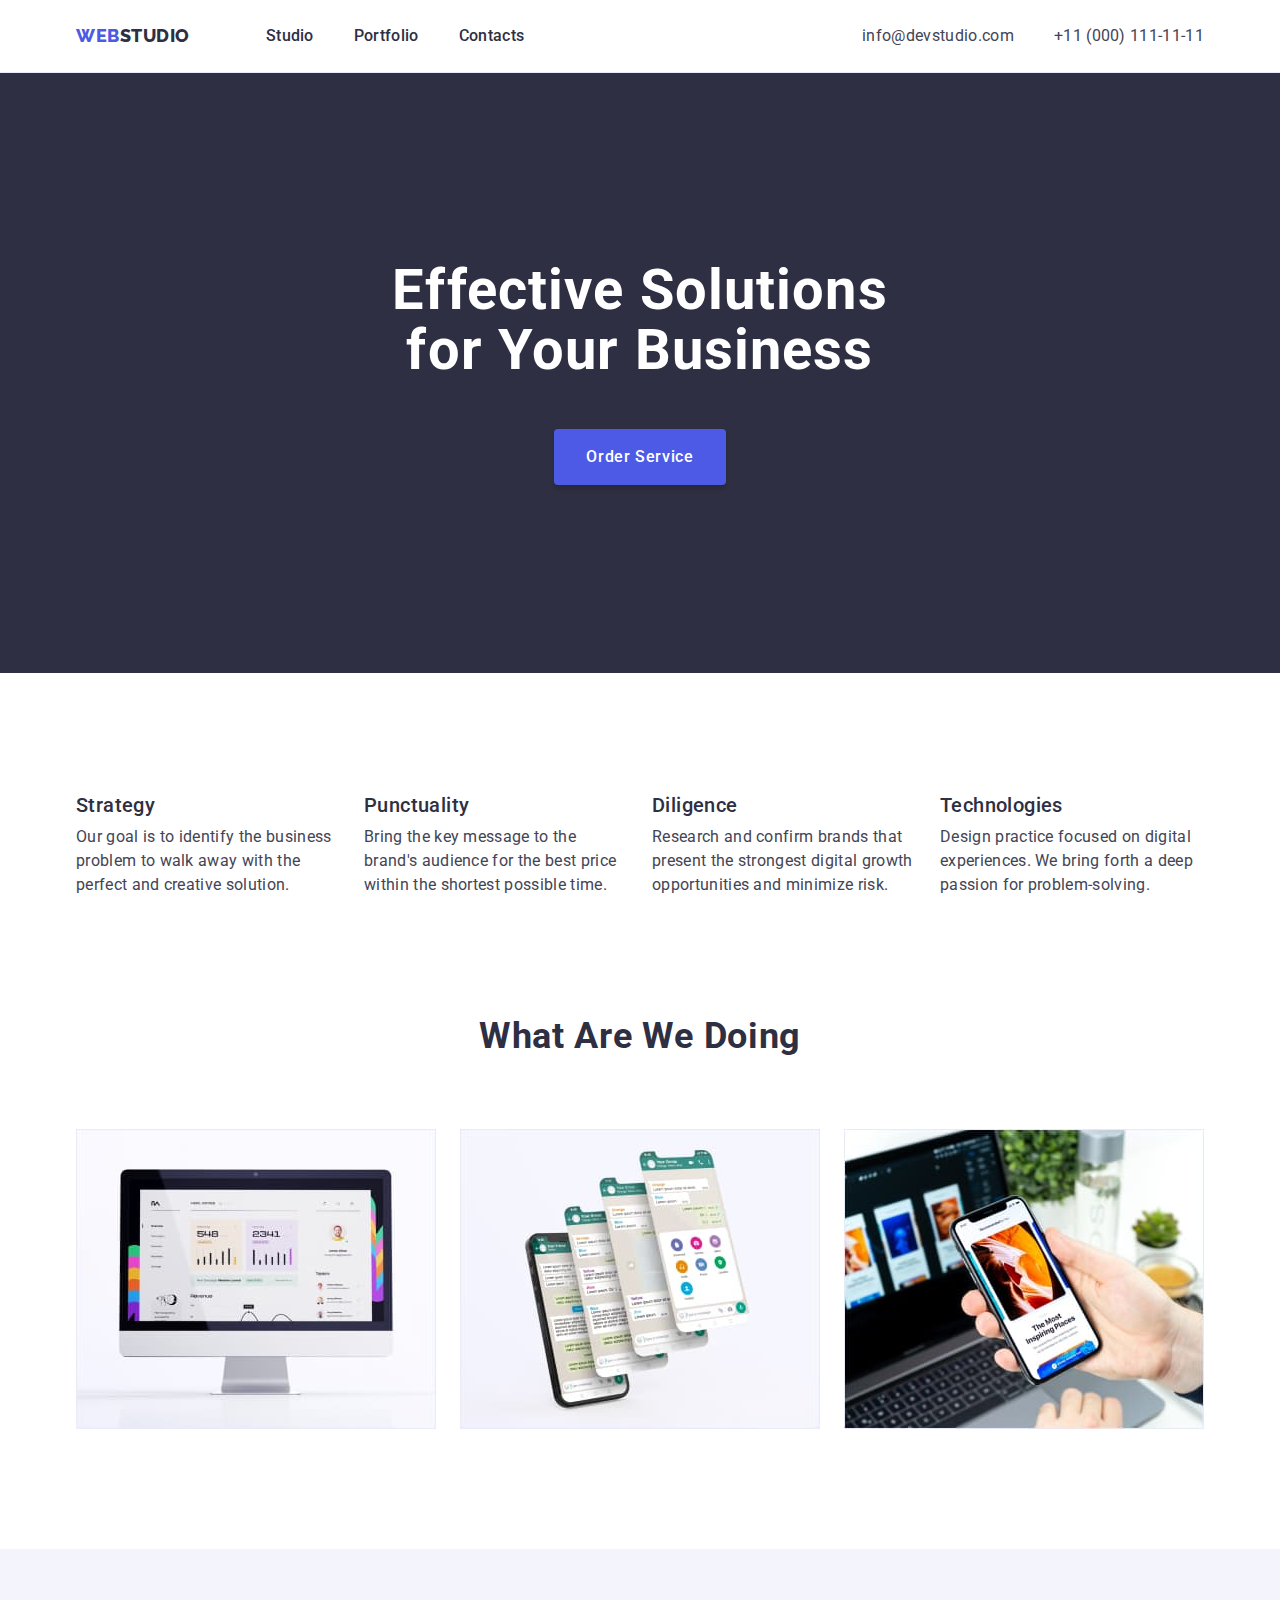
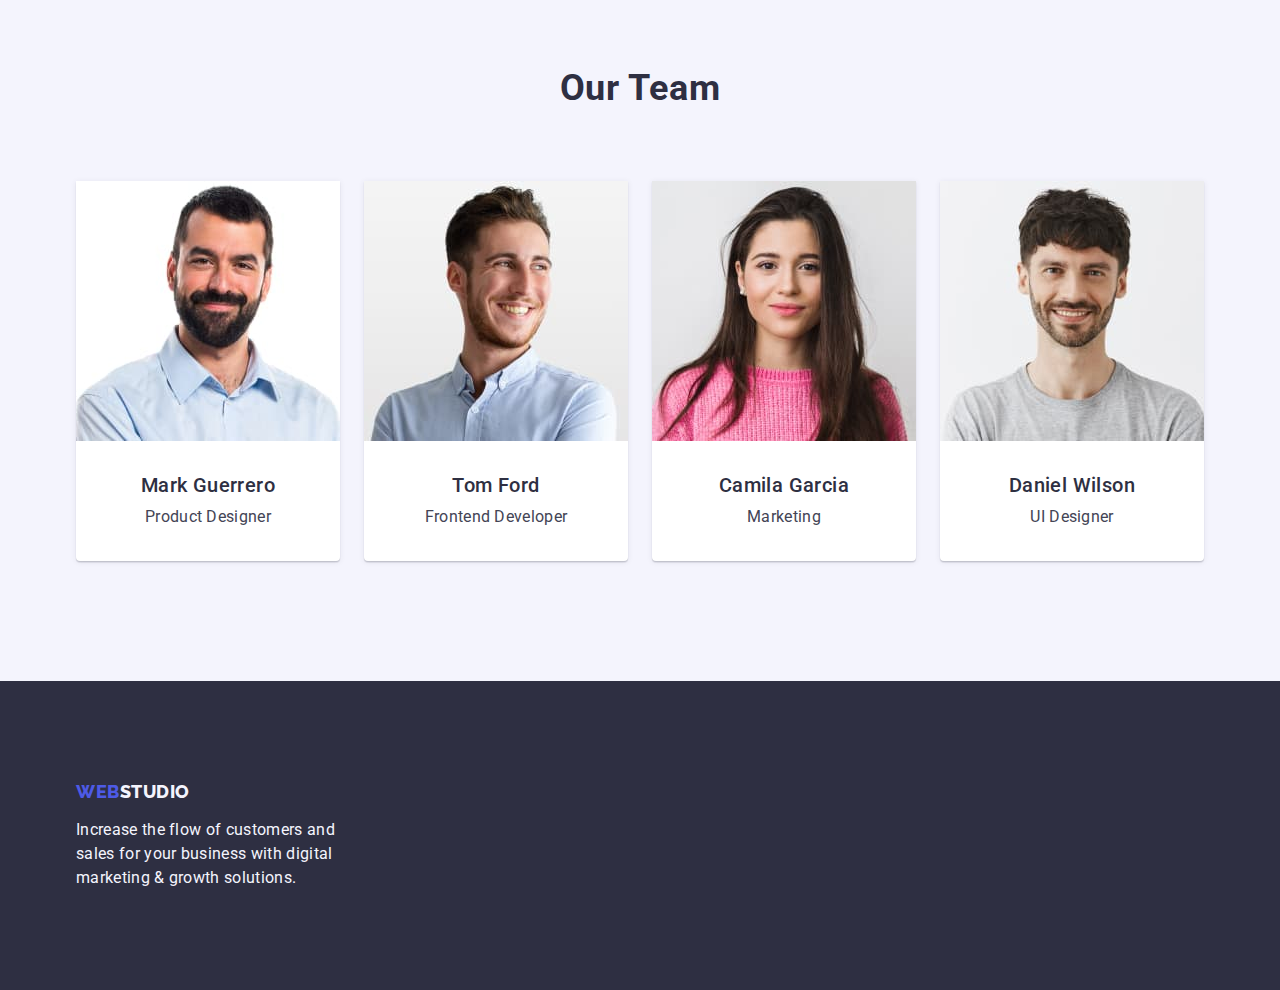
==== index.html @ 60bdb4b7 "Initial commit" ====
<!DOCTYPE html>
<html lang="en">
  <head>
    <meta charset="UTF-8" />
    <meta name="viewport" content="width=device-width, initial-scale=1.0" />
    <title>Document</title>
    <link rel="preconnect" href="https://fonts.googleapis.com" />
    <link rel="preconnect" href="https://fonts.gstatic.com" crossorigin />
    <link
      href="https://fonts.googleapis.com/css2?family=Raleway:wght@800&family=Roboto:wght@400;500;700;900&display=swap"
      rel="stylesheet"
    />
    <link
      rel="stylesheet"
      href="https://cdn.jsdelivr.net/npm/modern-normalize@2.0.0/modern-normalize.min.css"
    />
    <link rel="stylesheet" href="./css/styles.css" />
  </head>
  <body>
    <header class="header">
      <div class="navigation-container container">
        <nav class="navigation">
          <a href="./index.html" class="logo"
            >Web<span class="half-logo">Studio</span></a
          >
          <ul class="navigation-list">
            <li class="navigation-item">
              <a href="./index.html" class="navigation-link">Studio</a>
            </li>
            <li class="navigation-item">
              <a href="./portfolio.html" class="navigation-link">Portfolio</a>
            </li>
            <li class="navigation-item">
              <a href="" class="navigation-link">Contacts</a>
            </li>
          </ul>
        </nav>
        <address class="adress">
          <ul class="adress-list">
            <li>
              <a href="mailto:info@devstudio.com" class="adress-link"
                >info@devstudio.com</a
              >
            </li>
            <li>
              <a href="tel:+110001111111" class="adress-link"
                >+11 (000) 111-11-11</a
              >
            </li>
          </ul>
        </address>
      </div>
    </header>

    <main>
      <section class="hero">
        <div class="hero-container container">
          <h1 class="hero-title">Effective Solutions for Your Business</h1>
          <button type="button" class="hero-button">Order Service</button>
        </div>
      </section>

      <section class="feature">
        <div class="feature-container container">
          <h2 class="visually-hidden">Our Advantages</h2>
          <ul class="feature-list">
            <li class="feature-item">
              <h3 class="feature-title">Strategy</h3>
              <p class="feature-text">
                Our goal is to identify the business problem to walk away with
                the perfect and creative solution.
              </p>
            </li>
            <li class="feature-item">
              <h3 class="feature-title">Punctuality</h3>
              <p class="feature-text">
                Bring the key message to the brand's audience for the best price
                within the shortest possible time.
              </p>
            </li>
            <li class="feature-item">
              <h3 class="feature-title">Diligence</h3>
              <p class="feature-text">
                Research and confirm brands that present the strongest digital
                growth opportunities and minimize risk.
              </p>
            </li>
            <li class="feature-item">
              <h3 class="feature-title">Technologies</h3>
              <p class="feature-text">
                Design practice focused on digital experiences. We bring forth a
                deep passion for problem-solving.
              </p>
            </li>
          </ul>
        </div>
      </section>

      <section class="work">
        <div class="work-container container">
          <h2 class="work-title">What are we doing</h2>
          <ul class="work-list">
            <li class="work-item">
              <img src="./images/img-1.jpg" alt="Computer" width="360" />
            </li>
            <li class="work-item">
              <img src="./images/img-2.jpg" alt="Telephone" width="360" />
            </li>
            <li class="work-item">
              <img
                src="./images/img-3.jpg"
                alt="Computer and Telephone"
                width="360"
              />
            </li>
          </ul>
        </div>
      </section>

      <section class="team">
        <div class="team-container container">
          <h2 class="team-title">Our Team</h2>
          <ul class="team-list">
            <li class="team-li">
              <img
                src="./images/Mark-Guerrero.jpg"
                alt="product designer of company"
                width="264"
              />
              <div class="team-card">
                <h3 class="second-team-title">Mark Guerrero</h3>
                <p class="team-text">Product Designer</p>
              </div>
            </li>
            <li class="team-li">
              <img
                src="./images/Tom-Ford.jpg"
                alt="frontend developer of company"
                width="264"
              />
              <div class="team-card">
                <h3 class="second-team-title">Tom Ford</h3>
                <p class="team-text">Frontend Developer</p>
              </div>
            </li>
            <li class="team-li">
              <img
                src="./images/Camila-Garcia.jpg"
                alt="marketing department of company"
                width="264"
              />
              <div class="team-card">
                <h3 class="second-team-title">Camila Garcia</h3>
                <p class="team-text">Marketing</p>
              </div>
            </li>
            <li class="team-li">
              <img
                src="./images/Daniel-Wilson.jpg"
                alt="ui designer of company"
                width="264"
              />
              <div class="team-card">
                <h3 class="second-team-title">Daniel Wilson</h3>
                <p class="team-text">UI Designer</p>
              </div>
            </li>
          </ul>
        </div>
      </section>
    </main>
    <footer class="footer">
      <div class="footer-container container">
        <a href="./index.html" class="logo footer-logo"
          >Web<span class="second-half-logo">Studio</span></a
        >
        <p class="footer-text">
          Increase the flow of customers and sales for your business with
          digital marketing & growth solutions.
        </p>
      </div>
    </footer>
  </body>
</html>
---- css/styles.css ----
:root {
  --primary-text-color: #434455;
  --title-text-color: #2e2f42;
  --accent-text-color: #4d5ae5;
}

body {
  color: var(--primary-text-color);
  background-color: #ffffff;

  font-family: "Roboto", sans-serif;
  font-size: 16px;
  line-height: 1.5;
  letter-spacing: 0.02em;
}

.visually-hidden {
  position: absolute;
  width: 1px;
  height: 1px;
  margin: -1px;
  border: 0;
  padding: 0;
  white-space: nowrap;
  clip-path: inset(100%);
  clip: rect(0 0 0 0);
  overflow: hidden;
}

/* Reset */
h1,
h2,
h3,
h4,
h5,
h6,
p {
  margin: 0;
}
ul,
ol {
  display: flex;
  gap: 24px;
  list-style: none;
  margin: 0;
  padding: 0;
}
a {
  text-decoration: none;
  color: currentColor;
}
button {
  font-family: inherit;
  color: currentColor;
}
address {
  font-style: normal;
}
img {
  display: block;
}
/* Reset end */

.header {
  border-bottom: 1px solid var(--CORNFLOWER, #e7e9fc);
}

.container {
  max-width: 1158px;
  margin: 0 auto;
  padding: 0 15px;
}

.navigation-container {
  display: flex;
  justify-content: space-between;
  align-items: center;
}

.navigation {
  display: flex;
  align-items: center;
}

.navigation-item {
  padding: 24px 0;
}

.navigation-list {
  align-items: center;
  gap: 40px;
  margin-right: 332px;
}

.adress-list {
  align-items: center;
  gap: 40px;
}

/* Nav*/
.navigation-link {
  color: var(--title-text-color);
  font-weight: 500;
  padding: 24px 0;
}

.navigation-link:hover,
.navigation-link:focus {
  color: #404bbf;
}

/* logo */

.logo {
  display: flex;
  align-items: center;
  margin-right: 76px;

  color: var(--accent-text-color);

  font-family: "Raleway", sans-serif;
  font-size: 18px;
  line-height: 1.17;
  font-weight: 800;
  text-decoration: none;
  letter-spacing: 0.03em;

  text-transform: uppercase;
}

.half-logo {
  color: var(--title-text-color);
}

/* Adress */

.adress-link {
  color: var(--primary-text-color);
}

.adress-link:hover,
.adress-link:focus {
  color: #404bbf;
}

/* Hero */

.hero {
  padding-top: 188px;
  padding-bottom: 188px;

  background-color: var(--title-text-color);
  text-align: center;
  letter-spacing: 0.02em;
}

.hero-title {
  margin-right: auto;
  margin-left: auto;
  margin-bottom: 48px;
  max-width: 496px;

  color: #ffffff;

  font-size: 56px;
  line-height: 1.07;
  font-weight: 700;
  letter-spacing: 0.02em;
}

.hero-button {
  display: block;
  min-width: 169px;
  height: 56px;
  border: none;
  margin: 0 auto;

  padding: 16px 32px;
  border-radius: 4px;
  box-shadow: 0px 4px 4px 0px rgba(0, 0, 0, 0.15);

  cursor: pointer;

  color: #ffffff;
  background-color: var(--accent-text-color);

  font-family: "Roboto", sans-serif;
  font-size: 16px;
  line-height: 1.5;
  letter-spacing: 0.04em;
  font-weight: 500;
  letter-spacing: 0.04em;
}

.hero-button:hover,
.hero-button:focus {
  background-color: #404bbf;
}

/* Features */
.feature {
  padding: 120px 0;
}

.feature-list {
  justify-content: center;
  gap: 24px;
}

.feature-item {
  width: 264px;
}

.feature-title {
  margin-bottom: 8px;
  color: var(--title-text-color);

  font-size: 20px;
  line-height: 1.2;
  font-weight: 500;
  letter-spacing: 0.02em;
}

/* works */
.work {
  padding-bottom: 120px;
}

.work-title,
.team-title {
  margin: 0 auto;
  margin-bottom: 72px;

  color: var(--title-text-color);

  font-size: 36px;
  line-height: 1.11;
  font-weight: 700;
  letter-spacing: 0.02em;
  text-align: center;
  text-transform: capitalize;
}

/* our team */
.team {
  padding: 120px 0;

  background-color: #f4f4fd;

  text-align: center;
}

.team-card {
  max-width: 232px;
  padding: 32px 0;
  margin: 0 auto;
}

.second-team-title {
  margin-bottom: 8px;

  color: var(--title-text-color);
  font-size: 20px;
  line-height: 1.2;
  font-weight: 500;
  letter-spacing: 0.02em;
}

.team-li {
  border-radius: 0px 0px 4px 4px;
  box-shadow: 0px 2px 1px 0px rgba(46, 47, 66, 0.08),
    0px 1px 1px 0px rgba(46, 47, 66, 0.16),
    0px 1px 6px 0px rgba(46, 47, 66, 0.08);
  background-color: #ffffff;
}

/* footer */

.footer {
  padding: 100px 0;

  background-color: var(--title-text-color);
}

.footer-text {
  max-width: 264px;

  color: #f4f4fd;
}

.footer-logo {
  display: inline-block;
  margin-bottom: 16px;
}

.second-half-logo {
  color: #f4f4fd;
}

/* portfolio */

.portfolio {
  padding-top: 96px;
  padding-bottom: 120px;
}

.portfolio-list {
  justify-content: center;
  margin-bottom: 72px;
}

.button {
  padding: 12px 24px;
  border-radius: 4px;
  border: 1px solid #e7e9fc;
  box-shadow: 0px 2px 2px 0px rgba(0, 0, 0, 0.12),
    0px 2px 1px 0px rgba(0, 0, 0, 0.08), 0px 3px 1px 0px rgba(0, 0, 0, 0.1);

  cursor: pointer;

  color: var(--accent-text-color);
  background-color: #f4f4fd;

  font-family: "Roboto", sans-serif;
  font-size: 16px;
  line-height: 1.5;
  letter-spacing: 0.04em;
  font-weight: 500;
  letter-spacing: 0.04em;
  text-align: center;
}

.button:hover,
.button:focus {
  color: #ffffff;
  background-color: #404bbf;
  border: 1px solid transparent;
}

.portfolio-work {
  padding-bottom: 120px;
  flex-wrap: wrap;
  row-gap: 48px;
}

.portfolio-item {
  width: calc((100% - 48px) / 3);
}

.portfolio-card {
  max-width: 320px;
  padding: 32px 16px;
  border: 1px solid #e7e9fc;
  border-top: none;
}

.portfolio-title {
  margin-bottom: 8px;

  color: var(--title-text-color);
  font-size: 20px;
  line-height: 1.2;
  font-weight: 500;
  letter-spacing: 0.02em;
}

.portfolio-text {
  color: var(--primary-text-color);
}
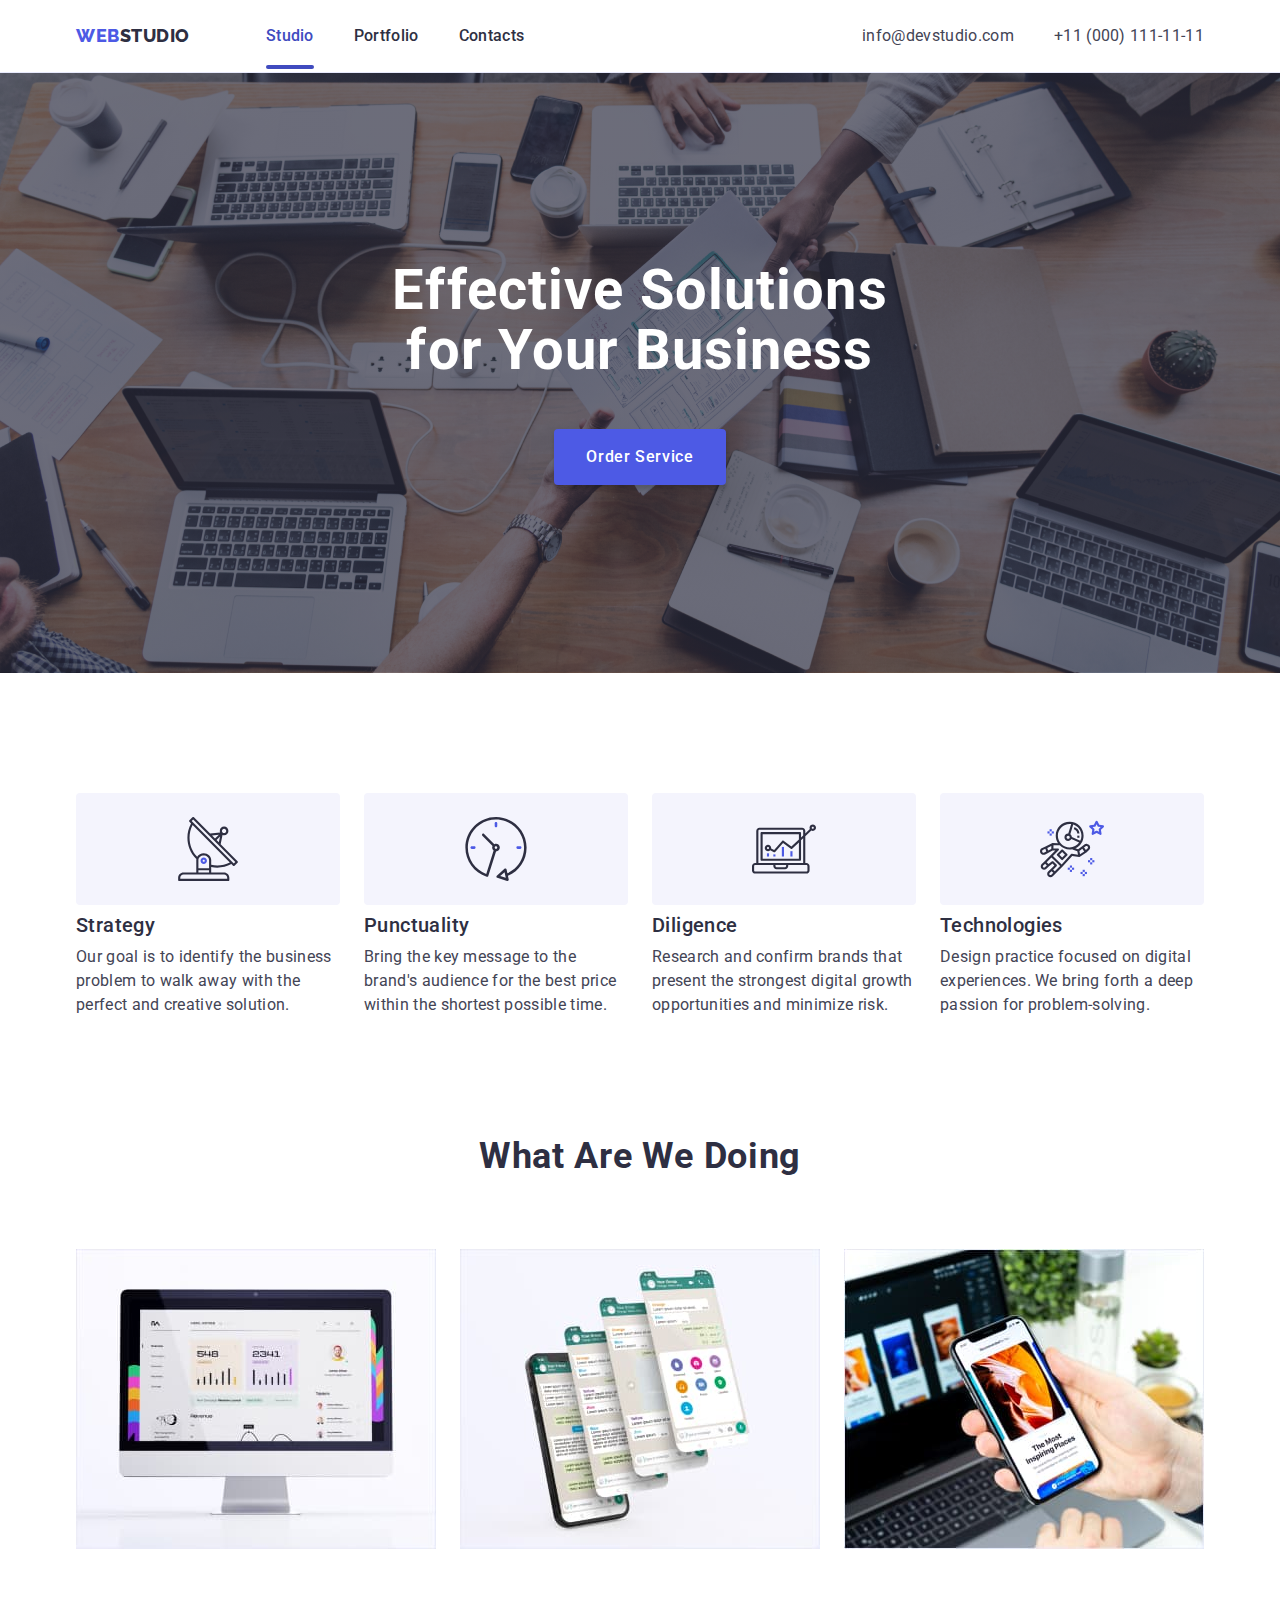
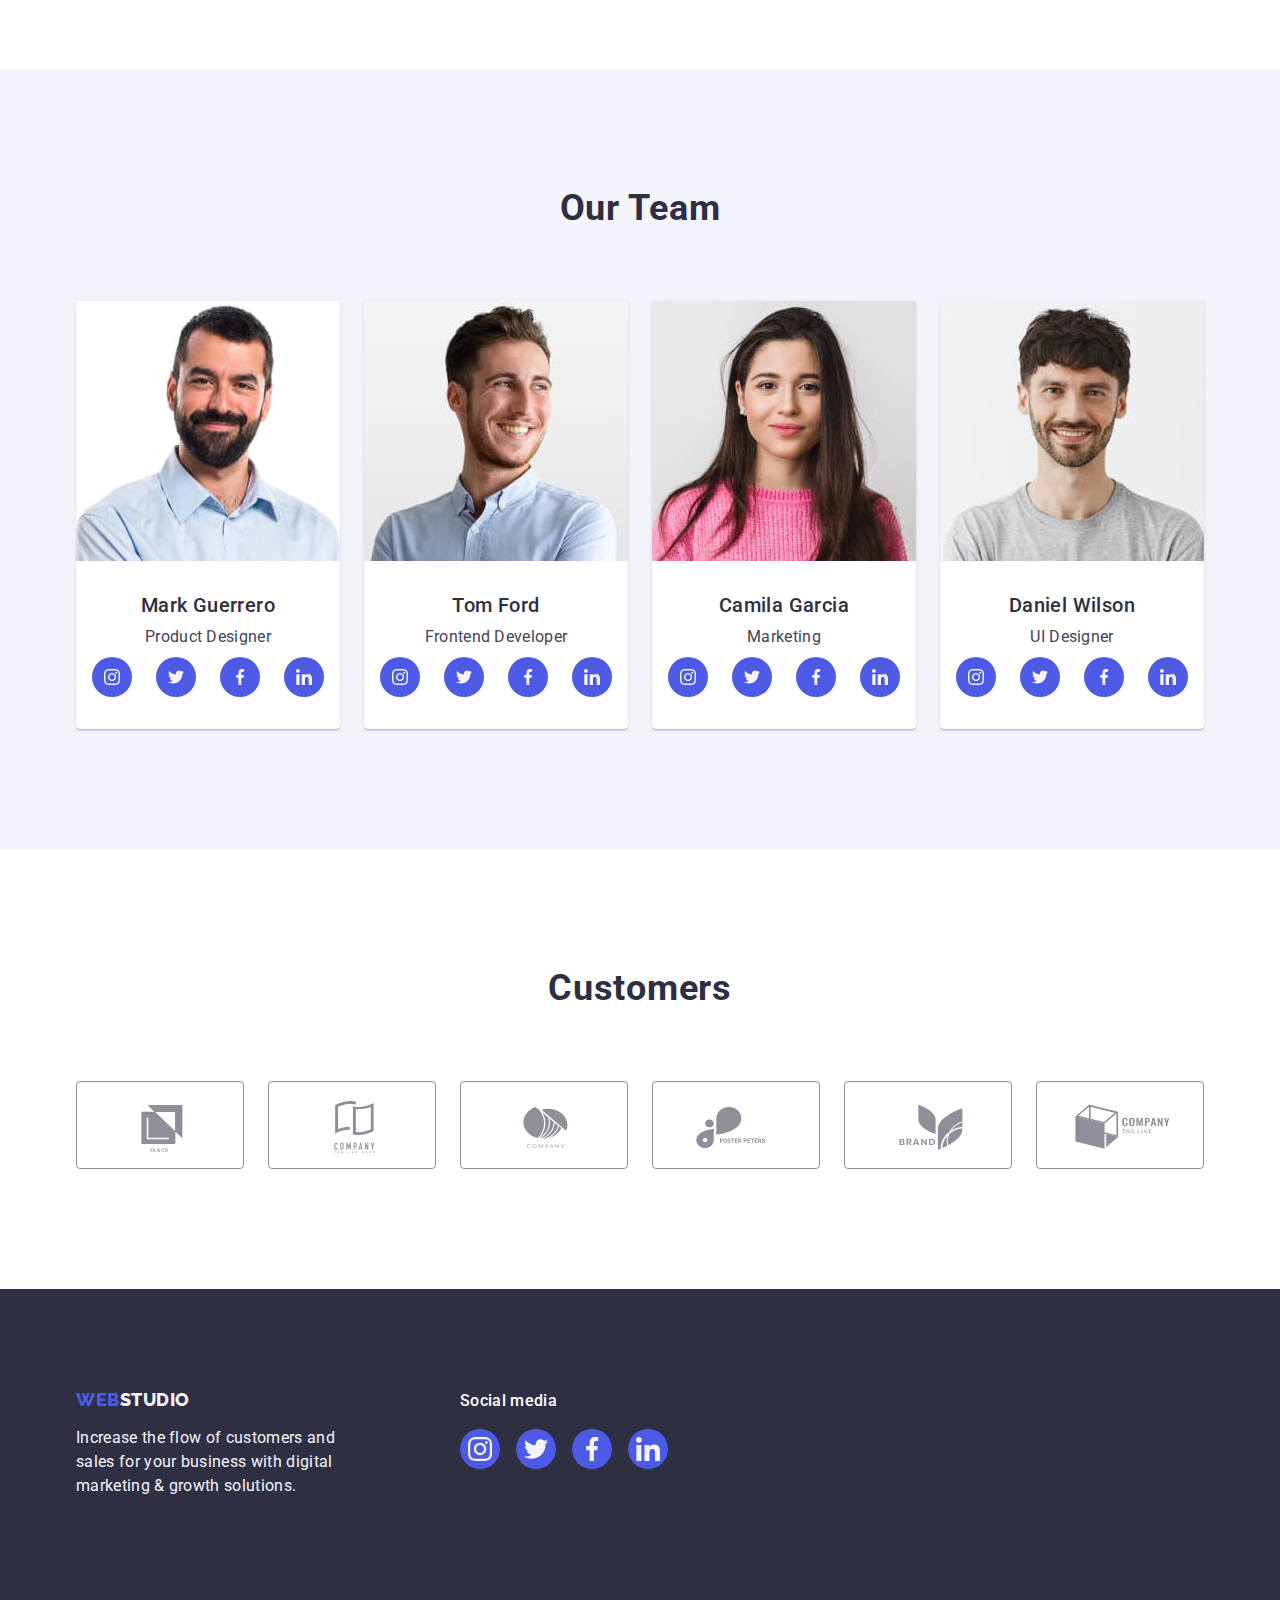
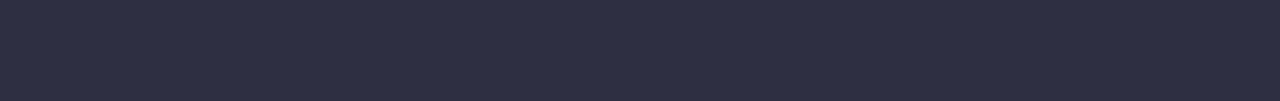
==== commit 01ab4383: "animations" ====
--- a/index.html
+++ b/index.html
@@ -25,7 +25,7 @@
           >
           <ul class="navigation-list">
             <li class="navigation-item">
-              <a href="./index.html" class="navigation-link">Studio</a>
+              <a href="./index.html" class="navigation-link current">Studio</a>
             </li>
             <li class="navigation-item">
               <a href="./portfolio.html" class="navigation-link">Portfolio</a>
@@ -65,6 +65,11 @@
           <h2 class="visually-hidden">Our Advantages</h2>
           <ul class="feature-list">
             <li class="feature-item">
+              <div class="container-feature-icon">
+                <svg class="feature-icon" width="64" height="64">
+                  <use href="./images/icons.svg#icon-antenna"></use>
+                </svg>
+              </div>
               <h3 class="feature-title">Strategy</h3>
               <p class="feature-text">
                 Our goal is to identify the business problem to walk away with
@@ -72,6 +77,11 @@
               </p>
             </li>
             <li class="feature-item">
+              <div class="container-feature-icon">
+                <svg class="feature-icon" width="64" height="64">
+                  <use href="./images/icons.svg#icon-clock"></use>
+                </svg>
+              </div>
               <h3 class="feature-title">Punctuality</h3>
               <p class="feature-text">
                 Bring the key message to the brand's audience for the best price
@@ -79,6 +89,11 @@
               </p>
             </li>
             <li class="feature-item">
+              <div class="container-feature-icon">
+                <svg class="feature-icon" width="64" height="64">
+                  <use href="./images/icons.svg#icon-diagram"></use>
+                </svg>
+              </div>
               <h3 class="feature-title">Diligence</h3>
               <p class="feature-text">
                 Research and confirm brands that present the strongest digital
@@ -86,6 +101,11 @@
               </p>
             </li>
             <li class="feature-item">
+              <div class="container-feature-icon">
+                <svg class="feature-icon" width="64" height="64">
+                  <use href="./images/icons.svg#icon-astronaut"></use>
+                </svg>
+              </div>
               <h3 class="feature-title">Technologies</h3>
               <p class="feature-text">
                 Design practice focused on digital experiences. We bring forth a
@@ -130,6 +150,36 @@
               <div class="team-card">
                 <h3 class="second-team-title">Mark Guerrero</h3>
                 <p class="team-text">Product Designer</p>
+                <ul class="team-card-list">
+                  <li class="team-card-li">
+                    <a href="">
+                      <svg class="team-card-icon" width="16" height="16">
+                        <use href="./images/icons.svg#icon-instagram"></use>
+                      </svg>
+                    </a>
+                  </li>
+                  <li class="team-card-li">
+                    <a href="">
+                      <svg class="team-card-icon" width="16" height="16">
+                        <use href="./images/icons.svg#icon-twitter"></use>
+                      </svg>
+                    </a>
+                  </li>
+                  <li class="team-card-li">
+                    <a href="">
+                      <svg class="team-card-icon" width="16" height="16">
+                        <use href="./images/icons.svg#icon-facebook"></use>
+                      </svg>
+                    </a>
+                  </li>
+                  <li class="team-card-li">
+                    <a href="">
+                      <svg class="team-card-icon" width="16" height="16">
+                        <use href="./images/icons.svg#icon-linkedin"></use>
+                      </svg>
+                    </a>
+                  </li>
+                </ul>
               </div>
             </li>
             <li class="team-li">
@@ -141,6 +191,36 @@
               <div class="team-card">
                 <h3 class="second-team-title">Tom Ford</h3>
                 <p class="team-text">Frontend Developer</p>
+                <ul class="team-card-list">
+                  <li class="team-card-li">
+                    <a href="">
+                      <svg class="team-card-icon" width="16" height="16">
+                        <use href="./images/icons.svg#icon-instagram"></use>
+                      </svg>
+                    </a>
+                  </li>
+                  <li class="team-card-li">
+                    <a href="">
+                      <svg class="team-card-icon" width="16" height="16">
+                        <use href="./images/icons.svg#icon-twitter"></use>
+                      </svg>
+                    </a>
+                  </li>
+                  <li class="team-card-li">
+                    <a href="">
+                      <svg class="team-card-icon" width="16" height="16">
+                        <use href="./images/icons.svg#icon-facebook"></use>
+                      </svg>
+                    </a>
+                  </li>
+                  <li class="team-card-li">
+                    <a href="">
+                      <svg class="team-card-icon" width="16" height="16">
+                        <use href="./images/icons.svg#icon-linkedin"></use>
+                      </svg>
+                    </a>
+                  </li>
+                </ul>
               </div>
             </li>
             <li class="team-li">
@@ -152,6 +232,36 @@
               <div class="team-card">
                 <h3 class="second-team-title">Camila Garcia</h3>
                 <p class="team-text">Marketing</p>
+                <ul class="team-card-list">
+                  <li class="team-card-li">
+                    <a href="">
+                      <svg class="team-card-icon" width="16" height="16">
+                        <use href="./images/icons.svg#icon-instagram"></use>
+                      </svg>
+                    </a>
+                  </li>
+                  <li class="team-card-li">
+                    <a href="">
+                      <svg class="team-card-icon" width="16" height="16">
+                        <use href="./images/icons.svg#icon-twitter"></use>
+                      </svg>
+                    </a>
+                  </li>
+                  <li class="team-card-li">
+                    <a href="">
+                      <svg class="team-card-icon" width="16" height="16">
+                        <use href="./images/icons.svg#icon-facebook"></use>
+                      </svg>
+                    </a>
+                  </li>
+                  <li class="team-card-li">
+                    <a href="">
+                      <svg class="team-card-icon" width="16" height="16">
+                        <use href="./images/icons.svg#icon-linkedin"></use>
+                      </svg>
+                    </a>
+                  </li>
+                </ul>
               </div>
             </li>
             <li class="team-li">
@@ -163,7 +273,87 @@
               <div class="team-card">
                 <h3 class="second-team-title">Daniel Wilson</h3>
                 <p class="team-text">UI Designer</p>
-              </div>
+                <ul class="team-card-list">
+                  <li class="team-card-li">
+                    <a href="">
+                      <svg class="team-card-icon" width="16" height="16">
+                        <use href="./images/icons.svg#icon-instagram"></use>
+                      </svg>
+                    </a>
+                  </li>
+                  <li class="team-card-li">
+                    <a href="">
+                      <svg class="team-card-icon" width="16" height="16">
+                        <use href="./images/icons.svg#icon-twitter"></use>
+                      </svg>
+                    </a>
+                  </li>
+                  <li class="team-card-li">
+                    <a href="">
+                      <svg class="team-card-icon" width="16" height="16">
+                        <use href="./images/icons.svg#icon-facebook"></use>
+                      </svg>
+                    </a>
+                  </li>
+                  <li class="team-card-li">
+                    <a href="">
+                      <svg class="team-card-icon" width="16" height="16">
+                        <use href="./images/icons.svg#icon-linkedin"></use>
+                      </svg>
+                    </a>
+                  </li>
+                </ul>
+              </div>
+            </li>
+          </ul>
+        </div>
+      </section>
+
+      <section class="customers">
+        <div class="customers-container container">
+          <h2 class="customers-title">Customers</h2>
+          <ul class="customers-list">
+            <li class="customers-item">
+              <a href="" class="customers-link">
+                <svg class="customers-icon" width="104" height="56">
+                  <use href="./images/icons.svg#icon-Logo"></use>
+                </svg>
+              </a>
+            </li>
+            <li class="customers-item">
+              <a href="" class="customers-link">
+                <svg class="customers-icon" width="104" height="56">
+                  <use href="./images/icons.svg#icon-Logo-1"></use>
+                </svg>
+              </a>
+            </li>
+            <li class="customers-item">
+              <a href="" class="customers-link">
+                <svg class="customers-icon" width="104" height="56">
+                  <use href="./images/icons.svg#icon-Logo-2"></use>
+                </svg>
+              </a>
+            </li>
+            <li class="customers-item">
+              <a href="" class="customers-link">
+                <svg class="customers-icon" width="104" height="56">
+                  <use href="./images/icons.svg#icon-Logo-3"></use>
+                </svg>
+              </a>
+            </li>
+            <li class="customers-item">
+              <a href="" class="customers-link">
+                <svg class="customers-icon" width="104" height="56">
+                  <use href="./images/icons.svg#icon-Logo-4"></use>
+                </svg>
+              </a>
+            </li>
+            <li class="customers-item">
+              <a href="" class="customers-link">
+                <svg class="customers-icon" width="104" height="56">
+                  <use href="./images/icons.svg#icon-Logo-5"></use>
+                </svg>
+              </a>
             </li>
           </ul>
         </div>
@@ -171,13 +361,48 @@
     </main>
     <footer class="footer">
       <div class="footer-container container">
-        <a href="./index.html" class="logo footer-logo"
-          >Web<span class="second-half-logo">Studio</span></a
-        >
-        <p class="footer-text">
-          Increase the flow of customers and sales for your business with
-          digital marketing & growth solutions.
-        </p>
+        <div class="footer-container-logo">
+          <a href="./index.html" class="logo footer-logo"
+            >Web<span class="second-half-logo">Studio</span></a
+          >
+          <p class="footer-text">
+            Increase the flow of customers and sales for your business with
+            digital marketing & growth solutions.
+          </p>
+        </div>
+        <div class="footer-container-social">
+          <h3 class="footer-title">Social media</h3>
+          <ul class="footer-list">
+            <li class="footer-item">
+              <a href="">
+                <svg class="footer-icon" width="24" height="24">
+                  <use href="./images/icons.svg#icon-instagram"></use>
+                </svg>
+              </a>
+            </li>
+            <li class="footer-item">
+              <a href="">
+                <svg class="footer-icon" width="24" height="24">
+                  <use href="./images/icons.svg#icon-twitter"></use>
+                </svg>
+              </a>
+            </li>
+            <li class="footer-item">
+              <a href="">
+                <svg class="footer-icon" width="24" height="24">
+                  <use href="./images/icons.svg#icon-facebook"></use>
+                </svg>
+              </a>
+            </li>
+            <li class="footer-item">
+              <a href="">
+                <svg class="footer-icon" width="24" height="24">
+                  <use href="./images/icons.svg#icon-linkedin"></use>
+                </svg>
+              </a>
+            </li>
+          </ul>
+        </div>
       </div>
     </footer>
   </body>
--- a/css/styles.css
+++ b/css/styles.css
@@ -102,11 +102,33 @@
   color: var(--title-text-color);
   font-weight: 500;
   padding: 24px 0;
+
+  position: relative;
+
+  transition-delay: 250ms;
+  transition-timing-function: cubic-bezier(0.4, 0, 0.2, 1);
 }
 
 .navigation-link:hover,
 .navigation-link:focus {
   color: #404bbf;
+}
+
+.navigation-link.current {
+  color: #404bbf;
+}
+
+.current::after {
+  content: "";
+  position: absolute;
+
+  display: block;
+  width: 100%;
+  height: 4px;
+  bottom: 0px;
+
+  background-color: #404bbf;
+  border-radius: 2px;
 }
 
 /* logo */
@@ -136,6 +158,9 @@
 
 .adress-link {
   color: var(--primary-text-color);
+
+  transition-delay: 250ms;
+  transition-timing-function: cubic-bezier(0.4, 0, 0.2, 1);
 }
 
 .adress-link:hover,
@@ -152,6 +177,15 @@
   background-color: var(--title-text-color);
   text-align: center;
   letter-spacing: 0.02em;
+
+  background-image: linear-gradient(
+      rgba(46, 47, 66, 0.7),
+      rgba(46, 47, 66, 0.7)
+    ),
+    url(../images/people-office.jpg);
+  background-repeat: no-repeat;
+  background-position: center;
+  background-size: cover;
 }
 
 .hero-title {
@@ -190,6 +224,9 @@
   letter-spacing: 0.04em;
   font-weight: 500;
   letter-spacing: 0.04em;
+
+  transition-delay: 250ms;
+  transition-timing-function: cubic-bezier(0.4, 0, 0.2, 1);
 }
 
 .hero-button:hover,
@@ -211,6 +248,18 @@
   width: 264px;
 }
 
+.feature-icon {
+  margin: 24px 100px;
+}
+
+.container-feature-icon {
+  width: 264px;
+  height: 112px;
+  border-radius: 4px;
+  background-color: #f4f4fd;
+  margin-bottom: 8px;
+}
+
 .feature-title {
   margin-bottom: 8px;
   color: var(--title-text-color);
@@ -227,7 +276,8 @@
 }
 
 .work-title,
-.team-title {
+.team-title,
+.customers-title {
   margin: 0 auto;
   margin-bottom: 72px;
 
@@ -274,6 +324,75 @@
   background-color: #ffffff;
 }
 
+.team-card-icon {
+  fill: #f4f4fd;
+  margin: 12px;
+}
+
+.team-card-li {
+  width: 40px;
+  height: 40px;
+  border-radius: 50%;
+  background-color: var(--accent-text-color);
+  gap: 24px;
+}
+
+.team-card-list {
+  align-items: center;
+  justify-content: center;
+  margin-top: 8px;
+
+  transition-delay: 250ms;
+  transition-timing-function: cubic-bezier(0.4, 0, 0.2, 1);
+}
+
+.team-card-li:hover,
+.team-card-li:focus {
+  background-color: #404bbf;
+}
+
+/* customers */
+.customers {
+  padding-top: 120px;
+}
+
+.customers-list {
+  margin-top: 72px;
+  padding-bottom: 120px;
+  align-items: center;
+  justify-content: center;
+  gap: 24px;
+}
+
+.customers-item {
+  width: 168px;
+  height: 88px;
+
+  border-radius: 4px;
+  border: 1px solid #8e8f99;
+
+  transition-delay: 250ms;
+  transition-timing-function: cubic-bezier(0.4, 0, 0.2, 1);
+}
+
+.customers-icon {
+  margin: 16px 32px;
+  fill: #8e8f99;
+
+  transition-delay: 250ms;
+  transition-timing-function: cubic-bezier(0.4, 0, 0.2, 1);
+}
+
+.customers-icon:hover,
+.customers-icon:focus {
+  fill: #404bbf;
+}
+
+.customers-item:hover,
+.customers-item:focus {
+  border: 1px solid #404bbf;
+}
+
 /* footer */
 
 .footer {
@@ -295,6 +414,41 @@
 
 .second-half-logo {
   color: #f4f4fd;
+}
+
+.footer-container {
+  display: flex;
+}
+
+.footer-container-social {
+  display: flex;
+  flex-direction: column;
+  margin-left: 120px;
+  margin-bottom: 132px;
+}
+
+.footer-title {
+  color: #ffffff;
+  font-size: 16px;
+  font-weight: 500;
+
+  margin-bottom: 16px;
+}
+
+.footer-icon {
+  fill: #f4f4fd;
+  margin: 8px;
+}
+
+.footer-list {
+  gap: 16px;
+}
+
+.footer-item {
+  width: 40px;
+  height: 40px;
+  background-color: #4d5ae5;
+  border-radius: 50%;
 }
 
 /* portfolio */
@@ -328,6 +482,9 @@
   font-weight: 500;
   letter-spacing: 0.04em;
   text-align: center;
+
+  transition-delay: 250ms;
+  transition-timing-function: cubic-bezier(0.4, 0, 0.2, 1);
 }
 
 .button:hover,
@@ -348,7 +505,6 @@
 }
 
 .portfolio-card {
-  max-width: 320px;
   padding: 32px 16px;
   border: 1px solid #e7e9fc;
   border-top: none;
@@ -367,3 +523,23 @@
 .portfolio-text {
   color: var(--primary-text-color);
 }
+
+.box {
+  position: relative;
+  overflow: hidden;
+}
+
+.overlay {
+  position: absolute;
+  top: 0;
+  left: 0;
+  width: 100%;
+  height: 100%;
+  background-color: var(--accent-text-color);
+  transform: translatey(100%);
+  transition: transform 250ms ease-in-out;
+}
+
+.box:hover .overlay {
+  transform: translatey(0);
+}
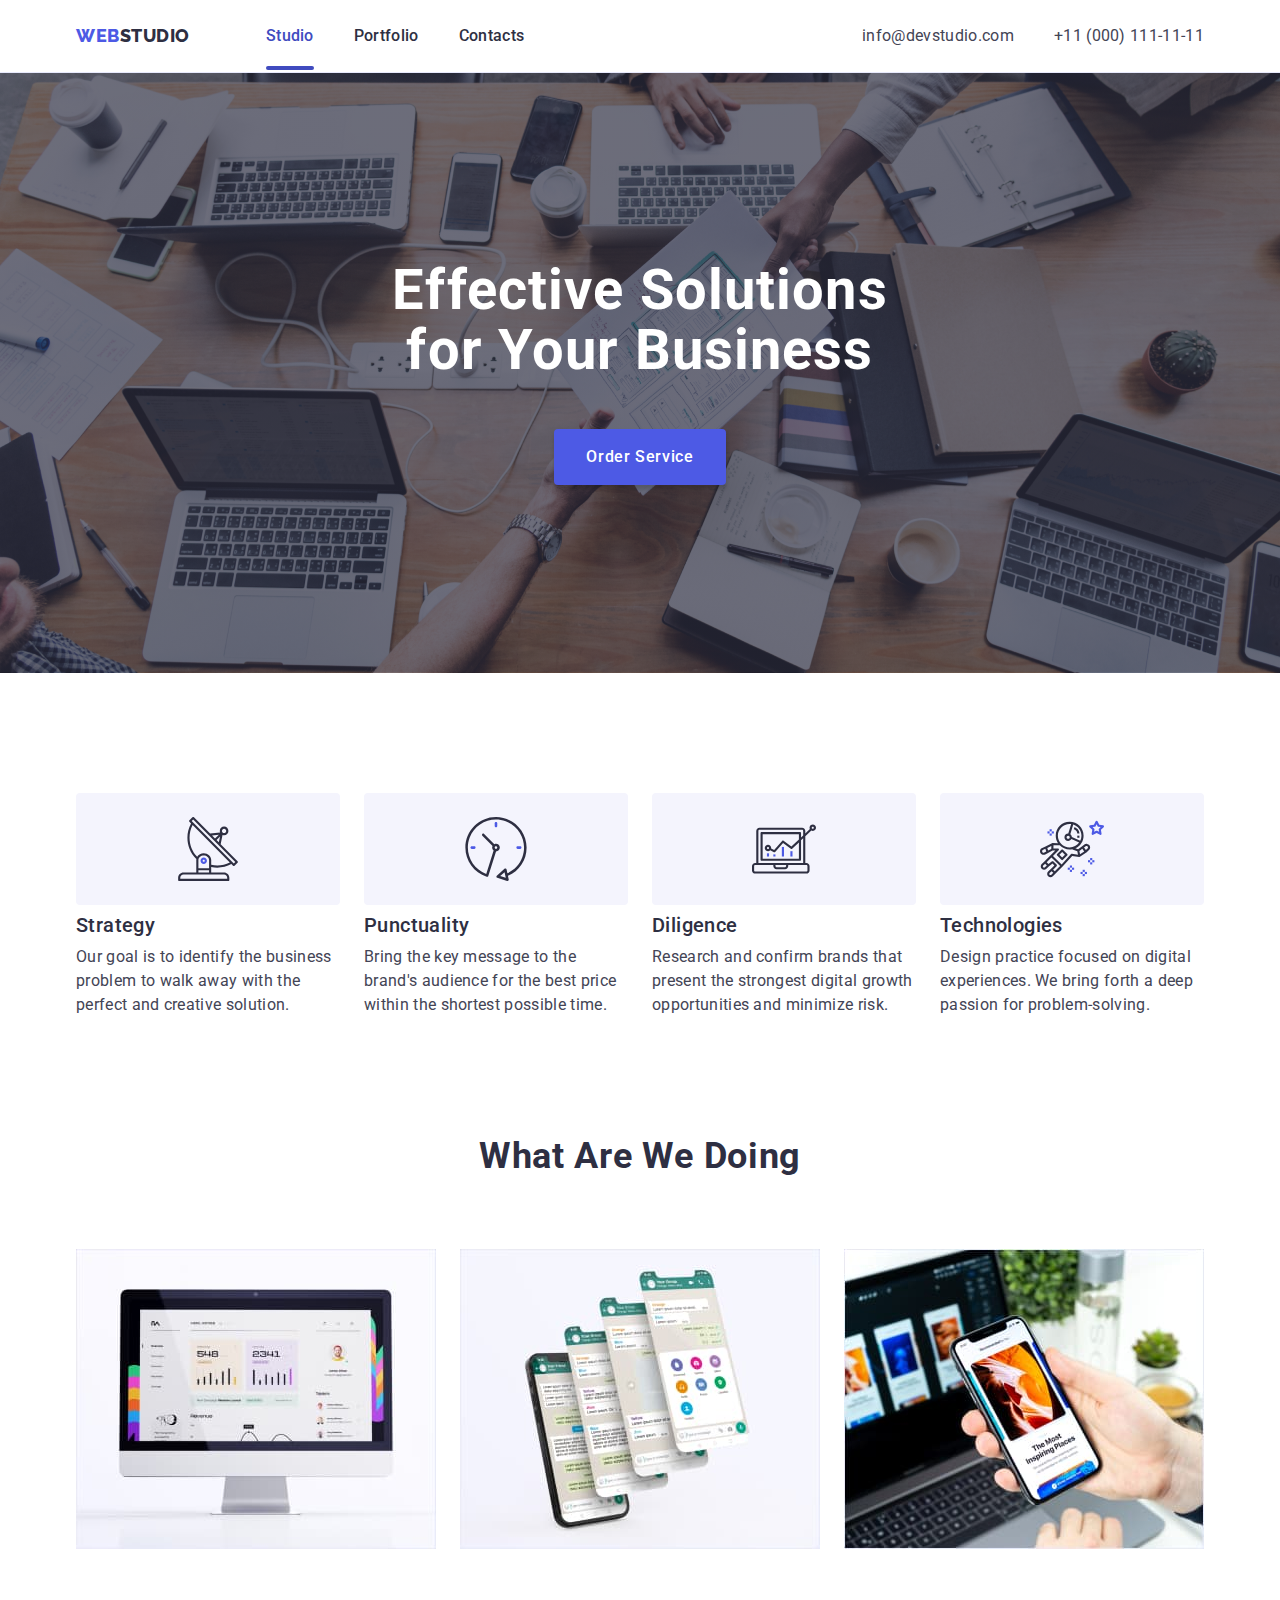
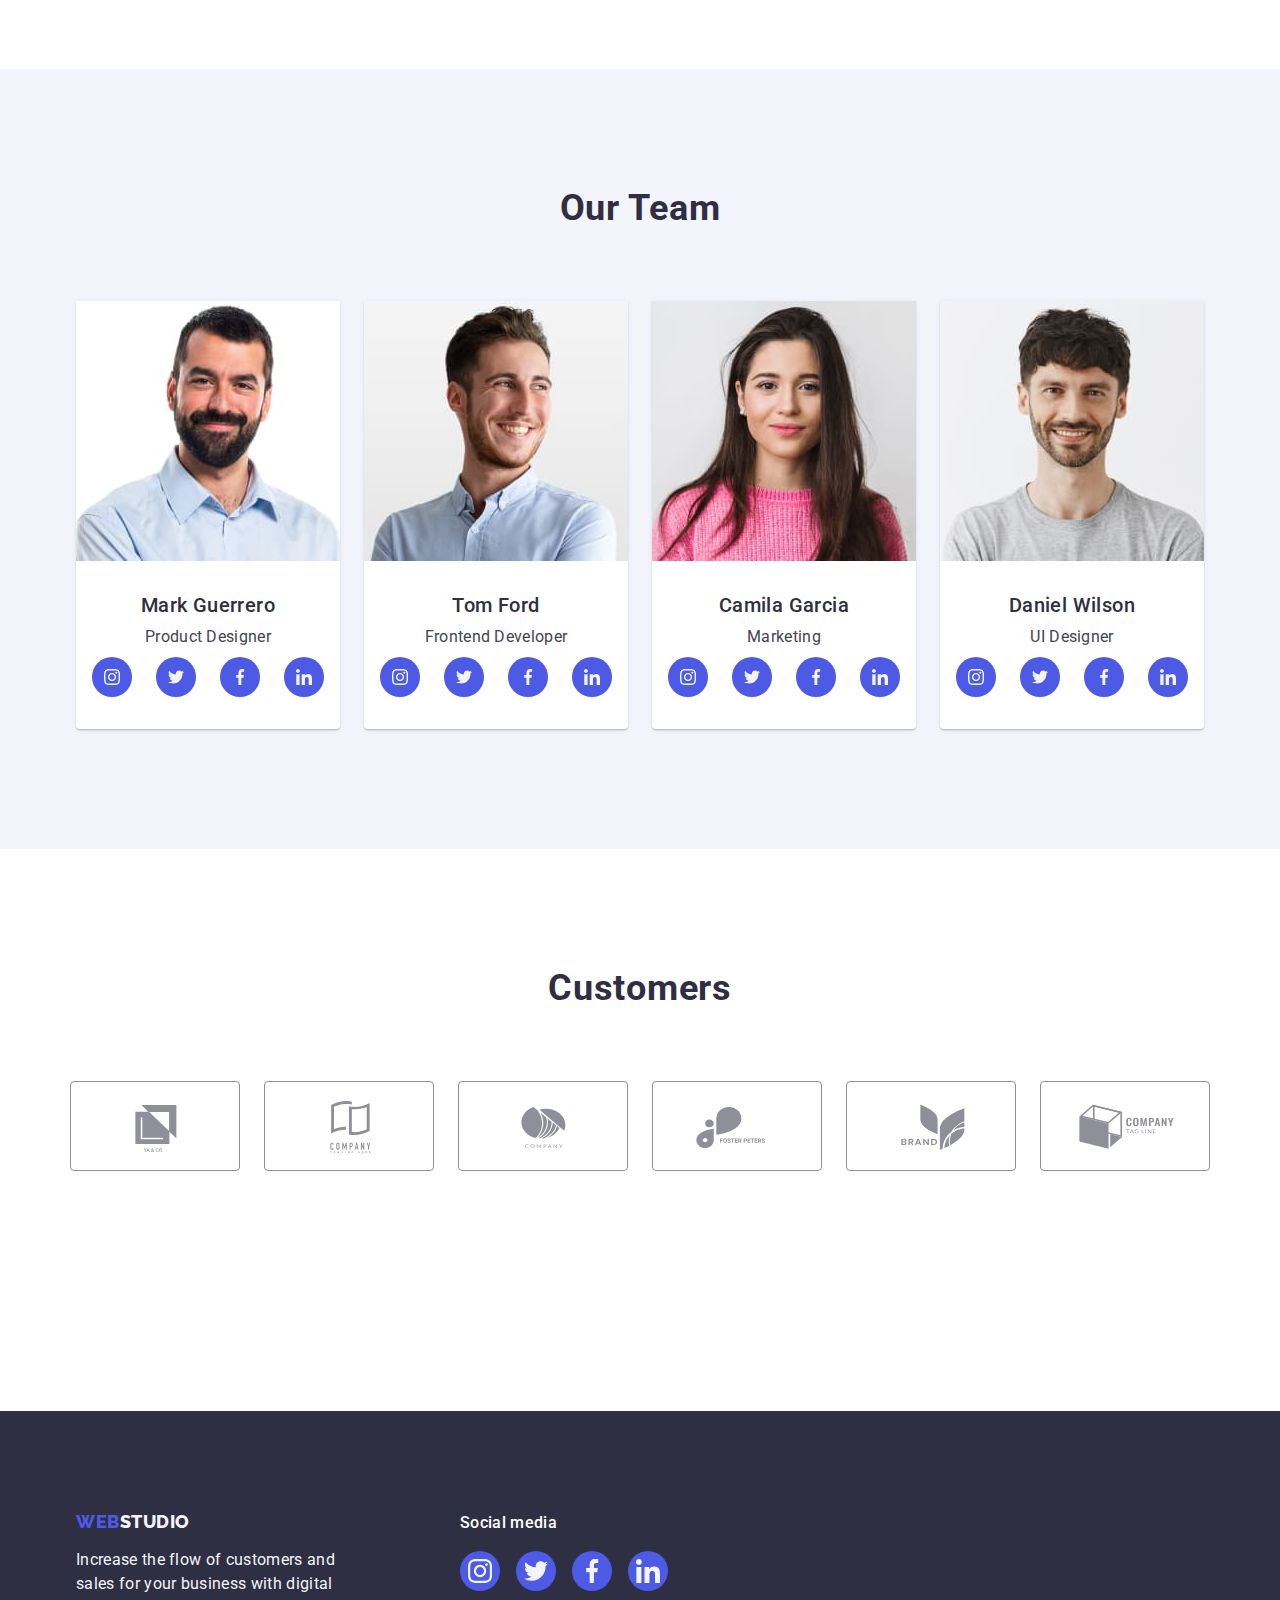
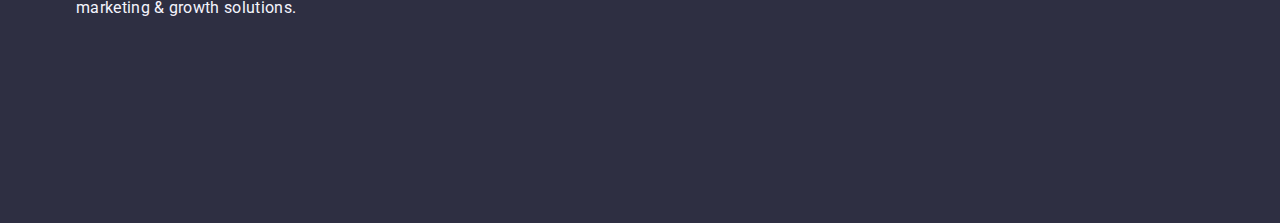
==== commit 33bb173e: "corrected" ====
--- a/index.html
+++ b/index.html
@@ -56,7 +56,9 @@
       <section class="hero">
         <div class="hero-container container">
           <h1 class="hero-title">Effective Solutions for Your Business</h1>
-          <button type="button" class="hero-button">Order Service</button>
+          <button type="button" class="hero-button" data-modal-open>
+            Order Service
+          </button>
         </div>
       </section>
 
@@ -151,29 +153,29 @@
                 <h3 class="second-team-title">Mark Guerrero</h3>
                 <p class="team-text">Product Designer</p>
                 <ul class="team-card-list">
-                  <li class="team-card-li">
-                    <a href="">
+                  <li>
+                    <a href="" class="team-link">
                       <svg class="team-card-icon" width="16" height="16">
                         <use href="./images/icons.svg#icon-instagram"></use>
                       </svg>
                     </a>
                   </li>
-                  <li class="team-card-li">
-                    <a href="">
+                  <li>
+                    <a href="" class="team-link">
                       <svg class="team-card-icon" width="16" height="16">
                         <use href="./images/icons.svg#icon-twitter"></use>
                       </svg>
                     </a>
                   </li>
-                  <li class="team-card-li">
-                    <a href="">
+                  <li>
+                    <a href="" class="team-link">
                       <svg class="team-card-icon" width="16" height="16">
                         <use href="./images/icons.svg#icon-facebook"></use>
                       </svg>
                     </a>
                   </li>
-                  <li class="team-card-li">
-                    <a href="">
+                  <li>
+                    <a href="" class="team-link">
                       <svg class="team-card-icon" width="16" height="16">
                         <use href="./images/icons.svg#icon-linkedin"></use>
                       </svg>
@@ -192,29 +194,29 @@
                 <h3 class="second-team-title">Tom Ford</h3>
                 <p class="team-text">Frontend Developer</p>
                 <ul class="team-card-list">
-                  <li class="team-card-li">
-                    <a href="">
+                  <li>
+                    <a href="" class="team-link">
                       <svg class="team-card-icon" width="16" height="16">
                         <use href="./images/icons.svg#icon-instagram"></use>
                       </svg>
                     </a>
                   </li>
-                  <li class="team-card-li">
-                    <a href="">
+                  <li>
+                    <a href="" class="team-link">
                       <svg class="team-card-icon" width="16" height="16">
                         <use href="./images/icons.svg#icon-twitter"></use>
                       </svg>
                     </a>
                   </li>
-                  <li class="team-card-li">
-                    <a href="">
+                  <li>
+                    <a href="" class="team-link">
                       <svg class="team-card-icon" width="16" height="16">
                         <use href="./images/icons.svg#icon-facebook"></use>
                       </svg>
                     </a>
                   </li>
-                  <li class="team-card-li">
-                    <a href="">
+                  <li>
+                    <a href="" class="team-link">
                       <svg class="team-card-icon" width="16" height="16">
                         <use href="./images/icons.svg#icon-linkedin"></use>
                       </svg>
@@ -233,29 +235,29 @@
                 <h3 class="second-team-title">Camila Garcia</h3>
                 <p class="team-text">Marketing</p>
                 <ul class="team-card-list">
-                  <li class="team-card-li">
-                    <a href="">
+                  <li>
+                    <a href="" class="team-link">
                       <svg class="team-card-icon" width="16" height="16">
                         <use href="./images/icons.svg#icon-instagram"></use>
                       </svg>
                     </a>
                   </li>
-                  <li class="team-card-li">
-                    <a href="">
+                  <li>
+                    <a href="" class="team-link">
                       <svg class="team-card-icon" width="16" height="16">
                         <use href="./images/icons.svg#icon-twitter"></use>
                       </svg>
                     </a>
                   </li>
-                  <li class="team-card-li">
-                    <a href="">
+                  <li>
+                    <a href="" class="team-link">
                       <svg class="team-card-icon" width="16" height="16">
                         <use href="./images/icons.svg#icon-facebook"></use>
                       </svg>
                     </a>
                   </li>
-                  <li class="team-card-li">
-                    <a href="">
+                  <li>
+                    <a href="" class="team-link">
                       <svg class="team-card-icon" width="16" height="16">
                         <use href="./images/icons.svg#icon-linkedin"></use>
                       </svg>
@@ -274,29 +276,29 @@
                 <h3 class="second-team-title">Daniel Wilson</h3>
                 <p class="team-text">UI Designer</p>
                 <ul class="team-card-list">
-                  <li class="team-card-li">
-                    <a href="">
+                  <li>
+                    <a href="" class="team-link">
                       <svg class="team-card-icon" width="16" height="16">
                         <use href="./images/icons.svg#icon-instagram"></use>
                       </svg>
                     </a>
                   </li>
-                  <li class="team-card-li">
-                    <a href="">
+                  <li>
+                    <a href="" class="team-link">
                       <svg class="team-card-icon" width="16" height="16">
                         <use href="./images/icons.svg#icon-twitter"></use>
                       </svg>
                     </a>
                   </li>
-                  <li class="team-card-li">
-                    <a href="">
+                  <li>
+                    <a href="" class="team-link">
                       <svg class="team-card-icon" width="16" height="16">
                         <use href="./images/icons.svg#icon-facebook"></use>
                       </svg>
                     </a>
                   </li>
-                  <li class="team-card-li">
-                    <a href="">
+                  <li>
+                    <a href="" class="team-link">
                       <svg class="team-card-icon" width="16" height="16">
                         <use href="./images/icons.svg#icon-linkedin"></use>
                       </svg>
@@ -371,31 +373,31 @@
           </p>
         </div>
         <div class="footer-container-social">
-          <h3 class="footer-title">Social media</h3>
+          <p class="footer-subtitle">Social media</p>
           <ul class="footer-list">
-            <li class="footer-item">
-              <a href="">
+            <li>
+              <a href="" class="footer-link">
                 <svg class="footer-icon" width="24" height="24">
                   <use href="./images/icons.svg#icon-instagram"></use>
                 </svg>
               </a>
             </li>
-            <li class="footer-item">
-              <a href="">
+            <li>
+              <a href="" class="footer-link">
                 <svg class="footer-icon" width="24" height="24">
                   <use href="./images/icons.svg#icon-twitter"></use>
                 </svg>
               </a>
             </li>
-            <li class="footer-item">
-              <a href="">
+            <li>
+              <a href="" class="footer-link">
                 <svg class="footer-icon" width="24" height="24">
                   <use href="./images/icons.svg#icon-facebook"></use>
                 </svg>
               </a>
             </li>
-            <li class="footer-item">
-              <a href="">
+            <li>
+              <a href="" class="footer-link">
                 <svg class="footer-icon" width="24" height="24">
                   <use href="./images/icons.svg#icon-linkedin"></use>
                 </svg>
@@ -405,5 +407,22 @@
         </div>
       </div>
     </footer>
+
+    <div class="backdrop is-hidden" data-modal>
+      <div class="modal">
+        <button
+          class="modal-btn"
+          type="button"
+          aria-label="Modal close button"
+          data-modal-close
+        >
+          <svg class="modal-btn-icon" width="8" height="8">
+            <use href="./images/icons.svg#icon-close"></use>
+          </svg>
+        </button>
+      </div>
+    </div>
+
+    <script src="./js/modal.js"></script>
   </body>
 </html>
--- a/css/styles.css
+++ b/css/styles.css
@@ -62,7 +62,9 @@
 /* Reset end */
 
 .header {
-  border-bottom: 1px solid var(--CORNFLOWER, #e7e9fc);
+  border-bottom: 1px solid #e7e9fc;
+  box-shadow: 0px 2px 1px rgba(46, 47, 66, 0.08),
+    0px 1px 1px rgba(46, 47, 66, 0.16), 0px 1px 6px rgba(46, 47, 66, 0.08);
 }
 
 .container {
@@ -90,11 +92,15 @@
   align-items: center;
   gap: 40px;
   margin-right: 332px;
+
+  transition: color 250ms cubic-bezier(0.4, 0, 0.2, 1);
 }
 
 .adress-list {
   align-items: center;
   gap: 40px;
+
+  transition: color 250ms cubic-bezier(0.4, 0, 0.2, 1);
 }
 
 /* Nav*/
@@ -104,9 +110,6 @@
   padding: 24px 0;
 
   position: relative;
-
-  transition-delay: 250ms;
-  transition-timing-function: cubic-bezier(0.4, 0, 0.2, 1);
 }
 
 .navigation-link:hover,
@@ -125,7 +128,7 @@
   display: block;
   width: 100%;
   height: 4px;
-  bottom: 0px;
+  bottom: -1px;
 
   background-color: #404bbf;
   border-radius: 2px;
@@ -158,9 +161,6 @@
 
 .adress-link {
   color: var(--primary-text-color);
-
-  transition-delay: 250ms;
-  transition-timing-function: cubic-bezier(0.4, 0, 0.2, 1);
 }
 
 .adress-link:hover,
@@ -171,6 +171,7 @@
 /* Hero */
 
 .hero {
+  max-width: 1440px;
   padding-top: 188px;
   padding-bottom: 188px;
 
@@ -225,8 +226,7 @@
   font-weight: 500;
   letter-spacing: 0.04em;
 
-  transition-delay: 250ms;
-  transition-timing-function: cubic-bezier(0.4, 0, 0.2, 1);
+  transition: background-color 250ms cubic-bezier(0.4, 0, 0.2, 1);
 }
 
 .hero-button:hover,
@@ -236,6 +236,10 @@
 
 /* Features */
 .feature {
+  display: flex;
+  align-items: center;
+  justify-content: center;
+
   padding: 120px 0;
 }
 
@@ -329,31 +333,41 @@
   margin: 12px;
 }
 
-.team-card-li {
+/* .team-card-li {
   width: 40px;
   height: 40px;
   border-radius: 50%;
   background-color: var(--accent-text-color);
   gap: 24px;
+} */
+
+.team-link {
+  width: 100%;
+  height: 100%;
+  background-color: var(--accent-text-color);
+  border-radius: 50%;
+
+  display: flex;
+  align-items: center;
+  justify-content: center;
+  transition: background-color 250ms cubic-bezier(0.4, 0, 0.2, 1);
 }
 
 .team-card-list {
   align-items: center;
   justify-content: center;
   margin-top: 8px;
-
-  transition-delay: 250ms;
-  transition-timing-function: cubic-bezier(0.4, 0, 0.2, 1);
-}
-
-.team-card-li:hover,
-.team-card-li:focus {
+}
+
+.team-link:hover,
+.team-link:focus {
   background-color: #404bbf;
 }
 
 /* customers */
 .customers {
   padding-top: 120px;
+  padding-bottom: 120px;
 }
 
 .customers-list {
@@ -364,20 +378,25 @@
   gap: 24px;
 }
 
-.customers-item {
-  width: 168px;
-  height: 88px;
+.customers-link {
+  display: flex;
+  align-items: center;
+  justify-content: center;
+
+  width: 100%;
+  height: 100%;
 
   border-radius: 4px;
   border: 1px solid #8e8f99;
 
-  transition-delay: 250ms;
-  transition-timing-function: cubic-bezier(0.4, 0, 0.2, 1);
+  color: #8e8f99;
+  transition: border-color 250ms cubic-bezier(0.4, 0, 0.2, 1),
+    color 250ms cubic-bezier(0.4, 0, 0.2, 1);
 }
 
 .customers-icon {
   margin: 16px 32px;
-  fill: #8e8f99;
+  fill: currentColor;
 
   transition-delay: 250ms;
   transition-timing-function: cubic-bezier(0.4, 0, 0.2, 1);
@@ -388,9 +407,10 @@
   fill: #404bbf;
 }
 
-.customers-item:hover,
-.customers-item:focus {
+.customers-link:hover,
+.customers-link:focus {
   border: 1px solid #404bbf;
+  color: #404bbf;
 }
 
 /* footer */
@@ -418,6 +438,7 @@
 
 .footer-container {
   display: flex;
+  align-items: baseline;
 }
 
 .footer-container-social {
@@ -427,7 +448,7 @@
   margin-bottom: 132px;
 }
 
-.footer-title {
+.footer-subtitle {
   color: #ffffff;
   font-size: 16px;
   font-weight: 500;
@@ -444,11 +465,22 @@
   gap: 16px;
 }
 
-.footer-item {
-  width: 40px;
-  height: 40px;
+.footer-link {
+  display: flex;
+  align-items: center;
+  justify-content: center;
+
+  width: 100%;
+  height: 100%;
   background-color: #4d5ae5;
   border-radius: 50%;
+
+  transition: background-color 250ms cubic-bezier(0.4, 0, 0.2, 1);
+}
+
+.footer-link:hover,
+.footer-link:focus {
+  background-color: #31d0aa;
 }
 
 /* portfolio */
@@ -483,8 +515,10 @@
   letter-spacing: 0.04em;
   text-align: center;
 
-  transition-delay: 250ms;
-  transition-timing-function: cubic-bezier(0.4, 0, 0.2, 1);
+  transition: color 250ms cubic-bezier(0.4, 0, 0.2, 1),
+    background-color 250ms cubic-bezier(0.4, 0, 0.2, 1),
+    border-color 250ms cubic-bezier(0.4, 0, 0.2, 1),
+    box-shadow 250ms cubic-bezier(0.4, 0, 0.2, 1);
 }
 
 .button:hover,
@@ -502,6 +536,17 @@
 
 .portfolio-item {
   width: calc((100% - 48px) / 3);
+}
+
+.portfolio-link {
+  display: block;
+  transition: box-shadow 250ms cubic-bezier(0.4, 0, 0.2, 1);
+}
+
+.portfolio-link:hover,
+.portfolio-link:focus {
+  box-shadow: 0px 1px 6px rgba(46, 47, 66, 0.08),
+    0px 1px 1px rgba(46, 47, 66, 0.16), 0px 2px 1px rgba(46, 47, 66, 0.08);
 }
 
 .portfolio-card {
@@ -535,11 +580,108 @@
   left: 0;
   width: 100%;
   height: 100%;
+
+  padding: 40px 32px;
   background-color: var(--accent-text-color);
-  transform: translatey(100%);
-  transition: transform 250ms ease-in-out;
+  transform: translateY(100%);
+  transition: transform 250ms cubic-bezier(0.4, 0, 0.2, 1);
 }
 
 .box:hover .overlay {
-  transform: translatey(0);
-}
+  transform: translateY(0);
+}
+
+/* modal window */
+
+/* visible state */
+.backdrop {
+  position: fixed;
+  top: 0;
+  left: 0;
+
+  width: 100%;
+  height: 100%;
+
+  border-radius: 4px;
+  background-color: rgba(46, 47, 66, 0.4);
+  opacity: 1;
+  pointer-events: initial;
+  visibility: visible;
+
+  transition: opacity 250ms cubic-bezier(0.4, 0, 0.2, 1),
+    visibility 250ms cubic-bezier(0.4, 0, 0.2, 1);
+}
+
+/* hidden state */
+
+.backdrop.is-hidden {
+  opacity: 0;
+  pointer-events: none;
+  visibility: hidden;
+
+  transition-delay: 250ms;
+}
+
+/* visible state */
+
+.modal {
+  position: absolute;
+  top: 50%;
+  left: 50%;
+  transform: translate(-50%, -50%) scale(1);
+
+  width: 408px;
+  min-height: 584px;
+
+  background: #fcfcfc;
+  box-shadow: 0px 1px 1px rgba(0, 0, 0, 0.14), 0px 1px 3px rgba(0, 0, 0, 0.12),
+    0px 2px 1px rgba(0, 0, 0, 0.2);
+  border-radius: 4px;
+
+  transition: transform 250ms cubic-bezier(0.4, 0, 0.2, 1);
+}
+
+/* hidden state */
+.backdrop.is-hidden .modal {
+  opacity: 0;
+  transform: translateX(-50%) translateY(-50%) scale(0.4);
+  transition-delay: 0ms;
+}
+
+.modal-btn {
+  position: absolute;
+
+  top: 24px;
+  right: 24px;
+
+  display: flex;
+  align-items: center;
+  justify-content: center;
+
+  width: 24px;
+  height: 24px;
+  border-radius: 50%;
+  background-color: #e7e9fc;
+  border: 1px solid rgba(0, 0, 0, 0.1);
+
+  padding: 0;
+  cursor: pointer;
+  transition: background-color 250ms cubic-bezier(0.4, 0, 0.2, 1),
+    border 250ms cubic-bezier(0.4, 0, 0.2, 1);
+}
+
+.modal-btn-icon {
+  fill: var(--title-text-color);
+  transition: fill 250ms cubic-bezier(0.4, 0, 0.2, 1);
+}
+
+.modal-btn:hover,
+.modal-btn:focus {
+  background-color: #404bbf;
+  border: none;
+}
+
+.modal-btn-icon:hover,
+.modal-btn-icon:focus {
+  fill: #ffffff;
+}
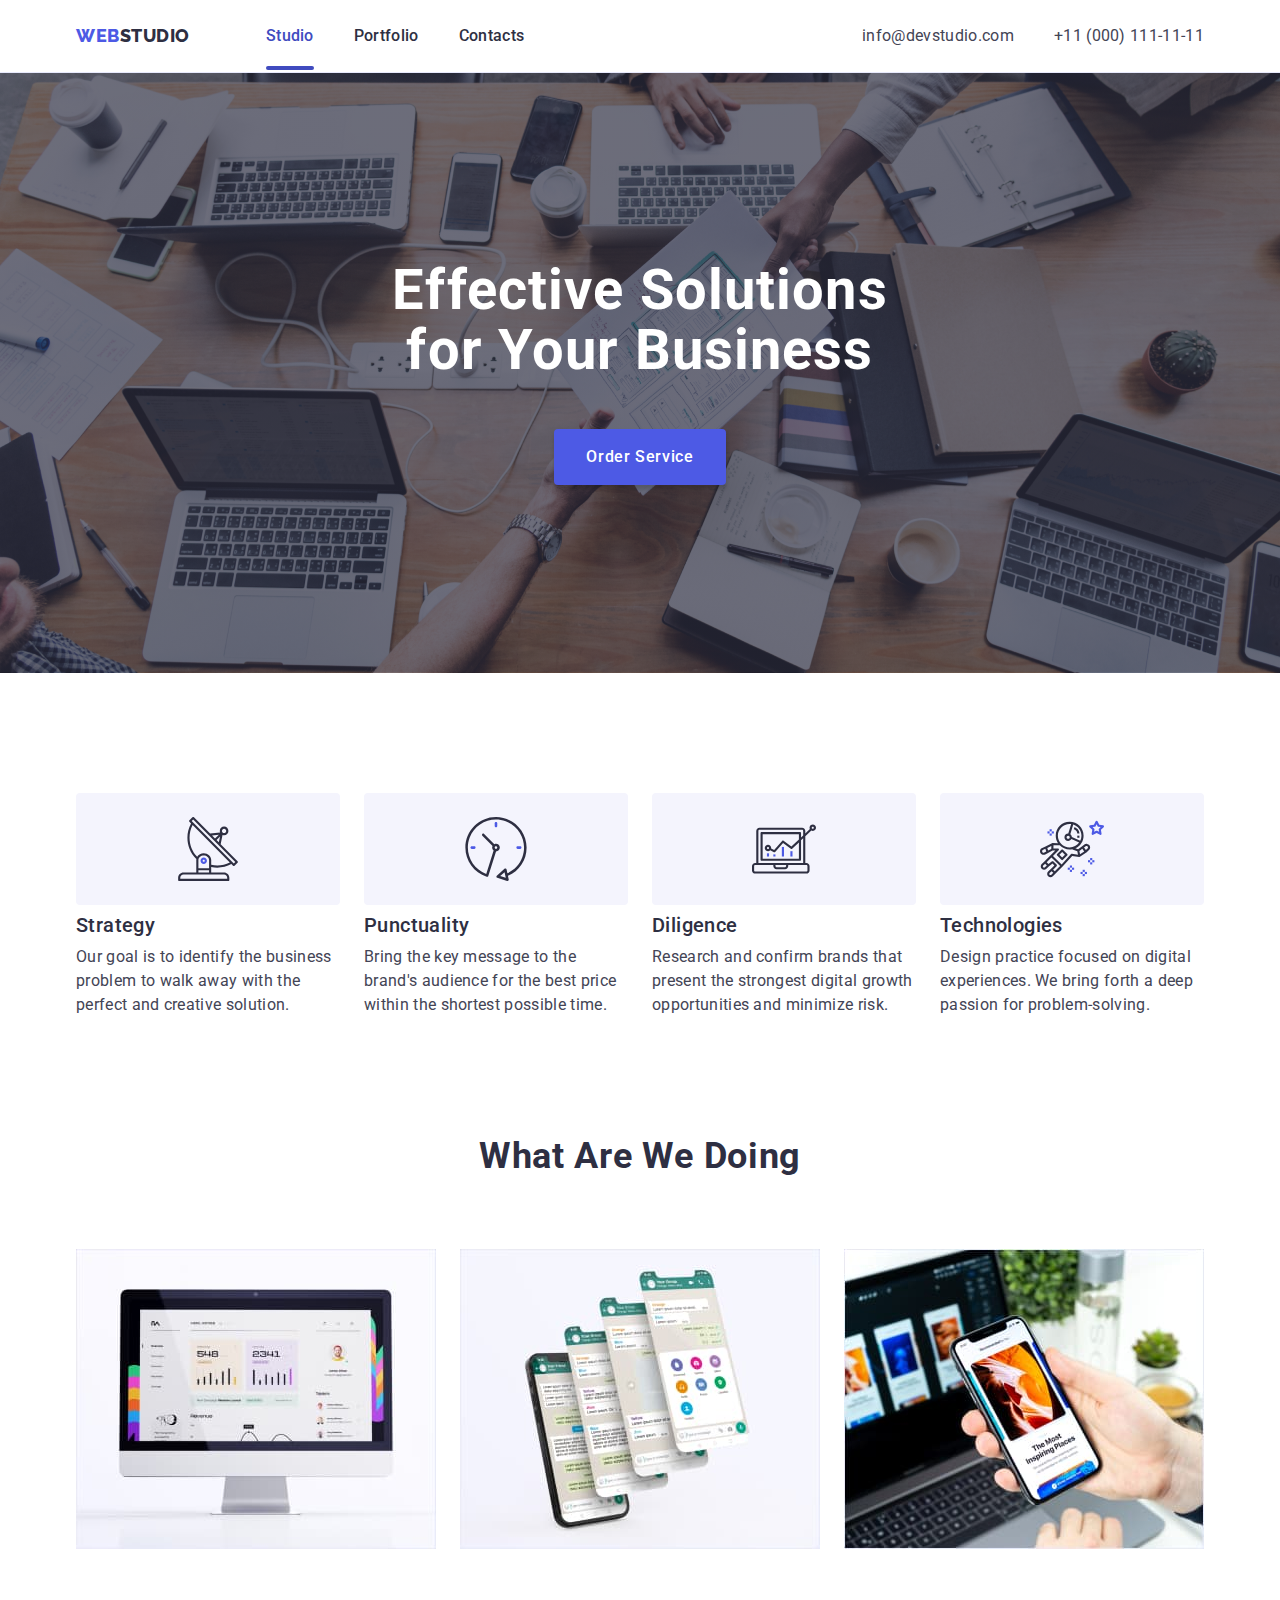
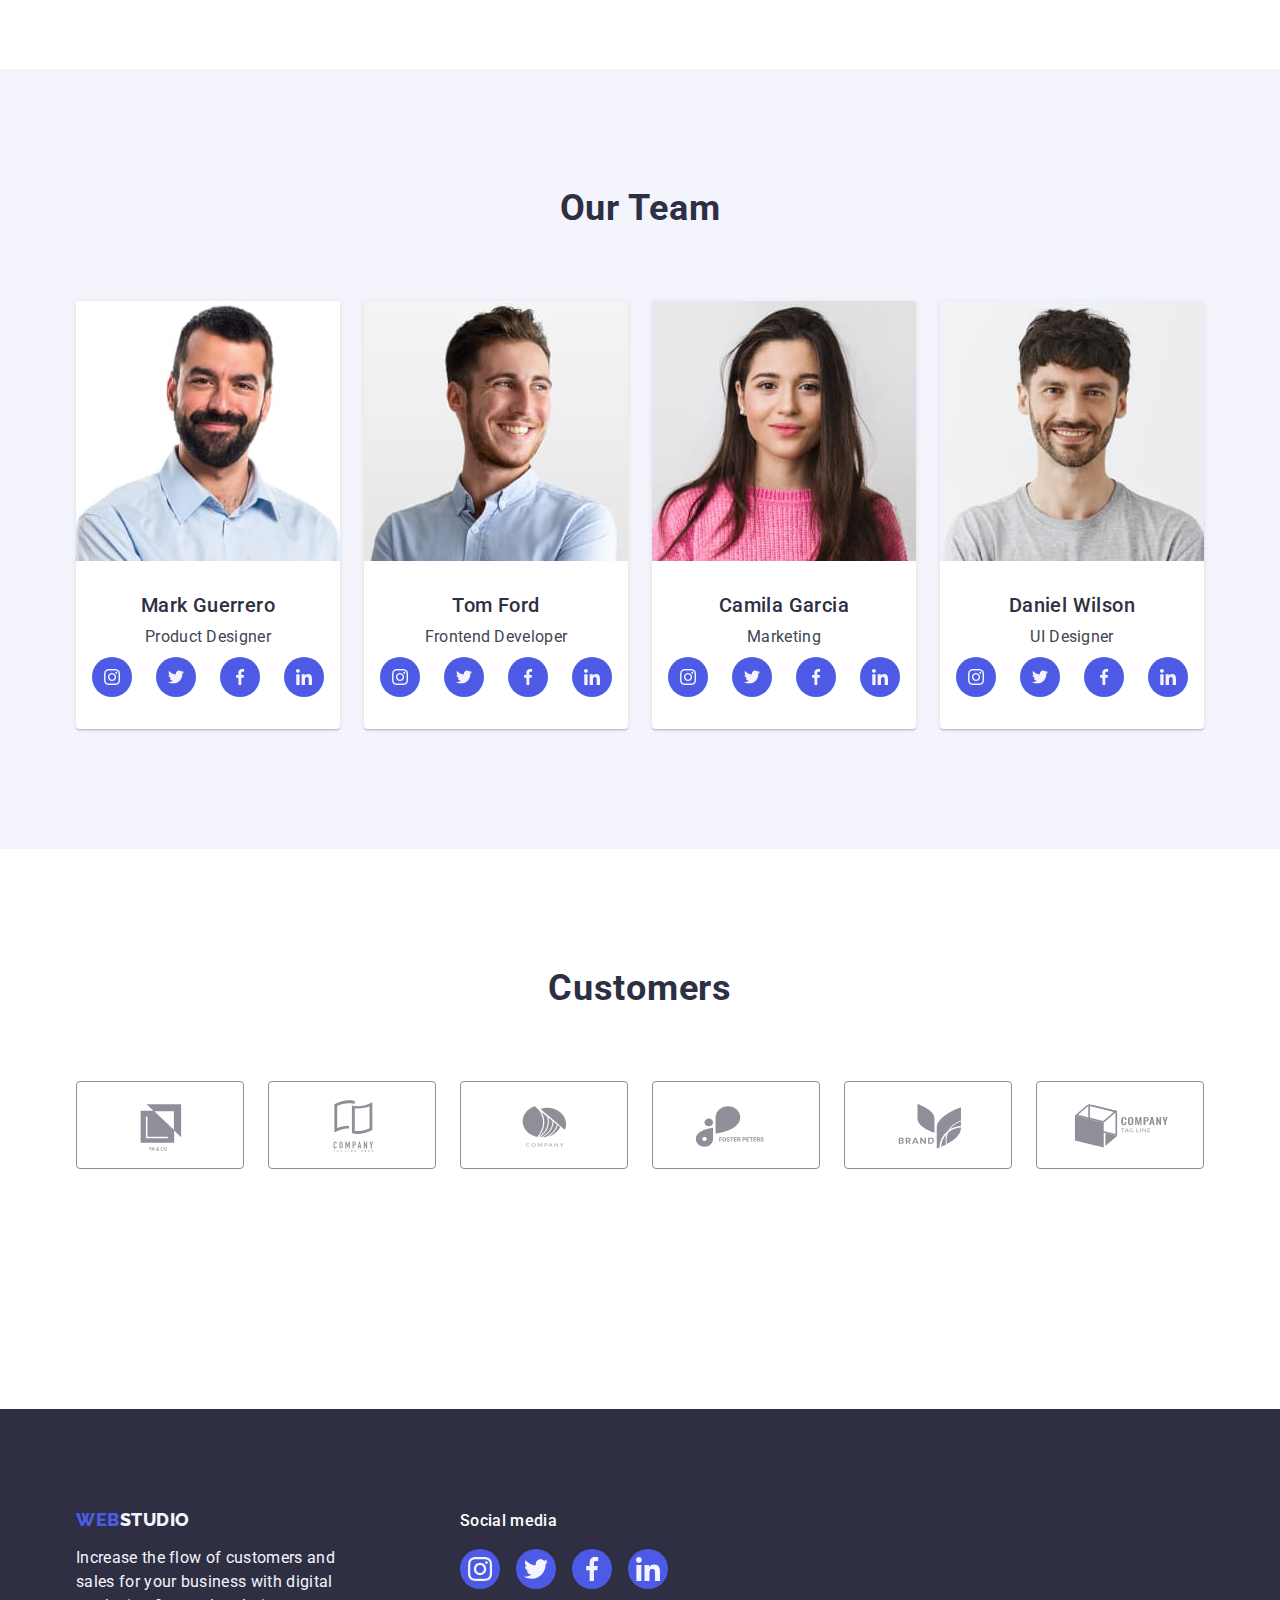
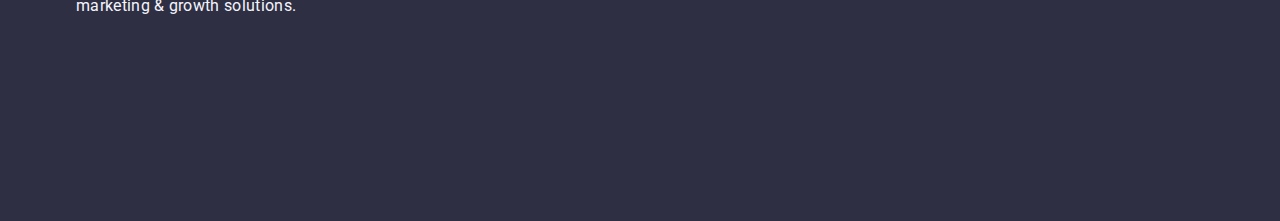
==== commit 9874b475: "corrected" ====
--- a/index.html
+++ b/index.html
@@ -153,28 +153,28 @@
                 <h3 class="second-team-title">Mark Guerrero</h3>
                 <p class="team-text">Product Designer</p>
                 <ul class="team-card-list">
-                  <li>
+                  <li class="team-item">
                     <a href="" class="team-link">
                       <svg class="team-card-icon" width="16" height="16">
                         <use href="./images/icons.svg#icon-instagram"></use>
                       </svg>
                     </a>
                   </li>
-                  <li>
+                  <li class="team-item">
                     <a href="" class="team-link">
                       <svg class="team-card-icon" width="16" height="16">
                         <use href="./images/icons.svg#icon-twitter"></use>
                       </svg>
                     </a>
                   </li>
-                  <li>
+                  <li class="team-item">
                     <a href="" class="team-link">
                       <svg class="team-card-icon" width="16" height="16">
                         <use href="./images/icons.svg#icon-facebook"></use>
                       </svg>
                     </a>
                   </li>
-                  <li>
+                  <li class="team-item">
                     <a href="" class="team-link">
                       <svg class="team-card-icon" width="16" height="16">
                         <use href="./images/icons.svg#icon-linkedin"></use>
@@ -194,28 +194,28 @@
                 <h3 class="second-team-title">Tom Ford</h3>
                 <p class="team-text">Frontend Developer</p>
                 <ul class="team-card-list">
-                  <li>
+                  <li class="team-item">
                     <a href="" class="team-link">
                       <svg class="team-card-icon" width="16" height="16">
                         <use href="./images/icons.svg#icon-instagram"></use>
                       </svg>
                     </a>
                   </li>
-                  <li>
+                  <li class="team-item">
                     <a href="" class="team-link">
                       <svg class="team-card-icon" width="16" height="16">
                         <use href="./images/icons.svg#icon-twitter"></use>
                       </svg>
                     </a>
                   </li>
-                  <li>
+                  <li class="team-item">
                     <a href="" class="team-link">
                       <svg class="team-card-icon" width="16" height="16">
                         <use href="./images/icons.svg#icon-facebook"></use>
                       </svg>
                     </a>
                   </li>
-                  <li>
+                  <li class="team-item">
                     <a href="" class="team-link">
                       <svg class="team-card-icon" width="16" height="16">
                         <use href="./images/icons.svg#icon-linkedin"></use>
@@ -235,28 +235,28 @@
                 <h3 class="second-team-title">Camila Garcia</h3>
                 <p class="team-text">Marketing</p>
                 <ul class="team-card-list">
-                  <li>
+                  <li class="team-item">
                     <a href="" class="team-link">
                       <svg class="team-card-icon" width="16" height="16">
                         <use href="./images/icons.svg#icon-instagram"></use>
                       </svg>
                     </a>
                   </li>
-                  <li>
+                  <li class="team-item">
                     <a href="" class="team-link">
                       <svg class="team-card-icon" width="16" height="16">
                         <use href="./images/icons.svg#icon-twitter"></use>
                       </svg>
                     </a>
                   </li>
-                  <li>
+                  <li class="team-item">
                     <a href="" class="team-link">
                       <svg class="team-card-icon" width="16" height="16">
                         <use href="./images/icons.svg#icon-facebook"></use>
                       </svg>
                     </a>
                   </li>
-                  <li>
+                  <li class="team-item">
                     <a href="" class="team-link">
                       <svg class="team-card-icon" width="16" height="16">
                         <use href="./images/icons.svg#icon-linkedin"></use>
@@ -276,28 +276,28 @@
                 <h3 class="second-team-title">Daniel Wilson</h3>
                 <p class="team-text">UI Designer</p>
                 <ul class="team-card-list">
-                  <li>
+                  <li class="team-item">
                     <a href="" class="team-link">
                       <svg class="team-card-icon" width="16" height="16">
                         <use href="./images/icons.svg#icon-instagram"></use>
                       </svg>
                     </a>
                   </li>
-                  <li>
+                  <li class="team-item">
                     <a href="" class="team-link">
                       <svg class="team-card-icon" width="16" height="16">
                         <use href="./images/icons.svg#icon-twitter"></use>
                       </svg>
                     </a>
                   </li>
-                  <li>
+                  <li class="team-item">
                     <a href="" class="team-link">
                       <svg class="team-card-icon" width="16" height="16">
                         <use href="./images/icons.svg#icon-facebook"></use>
                       </svg>
                     </a>
                   </li>
-                  <li>
+                  <li class="team-item">
                     <a href="" class="team-link">
                       <svg class="team-card-icon" width="16" height="16">
                         <use href="./images/icons.svg#icon-linkedin"></use>
@@ -375,28 +375,28 @@
         <div class="footer-container-social">
           <p class="footer-subtitle">Social media</p>
           <ul class="footer-list">
-            <li>
+            <li class="footer-item">
               <a href="" class="footer-link">
                 <svg class="footer-icon" width="24" height="24">
                   <use href="./images/icons.svg#icon-instagram"></use>
                 </svg>
               </a>
             </li>
-            <li>
+            <li class="footer-item">
               <a href="" class="footer-link">
                 <svg class="footer-icon" width="24" height="24">
                   <use href="./images/icons.svg#icon-twitter"></use>
                 </svg>
               </a>
             </li>
-            <li>
+            <li class="footer-item">
               <a href="" class="footer-link">
                 <svg class="footer-icon" width="24" height="24">
                   <use href="./images/icons.svg#icon-facebook"></use>
                 </svg>
               </a>
             </li>
-            <li>
+            <li class="footer-item">
               <a href="" class="footer-link">
                 <svg class="footer-icon" width="24" height="24">
                   <use href="./images/icons.svg#icon-linkedin"></use>
--- a/css/styles.css
+++ b/css/styles.css
@@ -82,6 +82,7 @@
 .navigation {
   display: flex;
   align-items: center;
+  transition: color 250ms cubic-bezier(0.4, 0, 0.2, 1);
 }
 
 .navigation-item {
@@ -92,15 +93,11 @@
   align-items: center;
   gap: 40px;
   margin-right: 332px;
-
-  transition: color 250ms cubic-bezier(0.4, 0, 0.2, 1);
 }
 
 .adress-list {
   align-items: center;
   gap: 40px;
-
-  transition: color 250ms cubic-bezier(0.4, 0, 0.2, 1);
 }
 
 /* Nav*/
@@ -158,6 +155,10 @@
 }
 
 /* Adress */
+
+.adress {
+  transition: color 250ms cubic-bezier(0.4, 0, 0.2, 1);
+}
 
 .adress-link {
   color: var(--primary-text-color);
@@ -252,11 +253,11 @@
   width: 264px;
 }
 
-.feature-icon {
-  margin: 24px 100px;
-}
-
 .container-feature-icon {
+  display: flex;
+  align-items: center;
+  justify-content: center;
+
   width: 264px;
   height: 112px;
   border-radius: 4px;
@@ -333,14 +334,6 @@
   margin: 12px;
 }
 
-/* .team-card-li {
-  width: 40px;
-  height: 40px;
-  border-radius: 50%;
-  background-color: var(--accent-text-color);
-  gap: 24px;
-} */
-
 .team-link {
   width: 100%;
   height: 100%;
@@ -378,6 +371,11 @@
   gap: 24px;
 }
 
+.customers-item {
+  width: calc((100% - 120px) / 6);
+  height: 88px;
+}
+
 .customers-link {
   display: flex;
   align-items: center;
@@ -397,9 +395,6 @@
 .customers-icon {
   margin: 16px 32px;
   fill: currentColor;
-
-  transition-delay: 250ms;
-  transition-timing-function: cubic-bezier(0.4, 0, 0.2, 1);
 }
 
 .customers-icon:hover,
@@ -441,10 +436,13 @@
   align-items: baseline;
 }
 
+.footer-container-logo {
+  margin-right: 120px;
+}
+
 .footer-container-social {
   display: flex;
   flex-direction: column;
-  margin-left: 120px;
   margin-bottom: 132px;
 }
 
@@ -575,6 +573,8 @@
 }
 
 .overlay {
+  color: #f4f4fd;
+
   position: absolute;
   top: 0;
   left: 0;
@@ -587,7 +587,8 @@
   transition: transform 250ms cubic-bezier(0.4, 0, 0.2, 1);
 }
 
-.box:hover .overlay {
+.box:hover .overlay,
+.box:focus .overlay {
   transform: translateY(0);
 }
 
@@ -620,6 +621,9 @@
   visibility: hidden;
 
   transition-delay: 250ms;
+
+  transition: opacity 250ms cubic-bezier(0.4, 0, 0.2, 1),
+    visibility 250ms cubic-bezier(0.4, 0, 0.2, 1);
 }
 
 /* visible state */
@@ -681,7 +685,7 @@
   border: none;
 }
 
-.modal-btn-icon:hover,
-.modal-btn-icon:focus {
+.modal-btn:hover .modal-btn-icon,
+.modal-btn:focus .modal-btn-icon {
   fill: #ffffff;
 }
